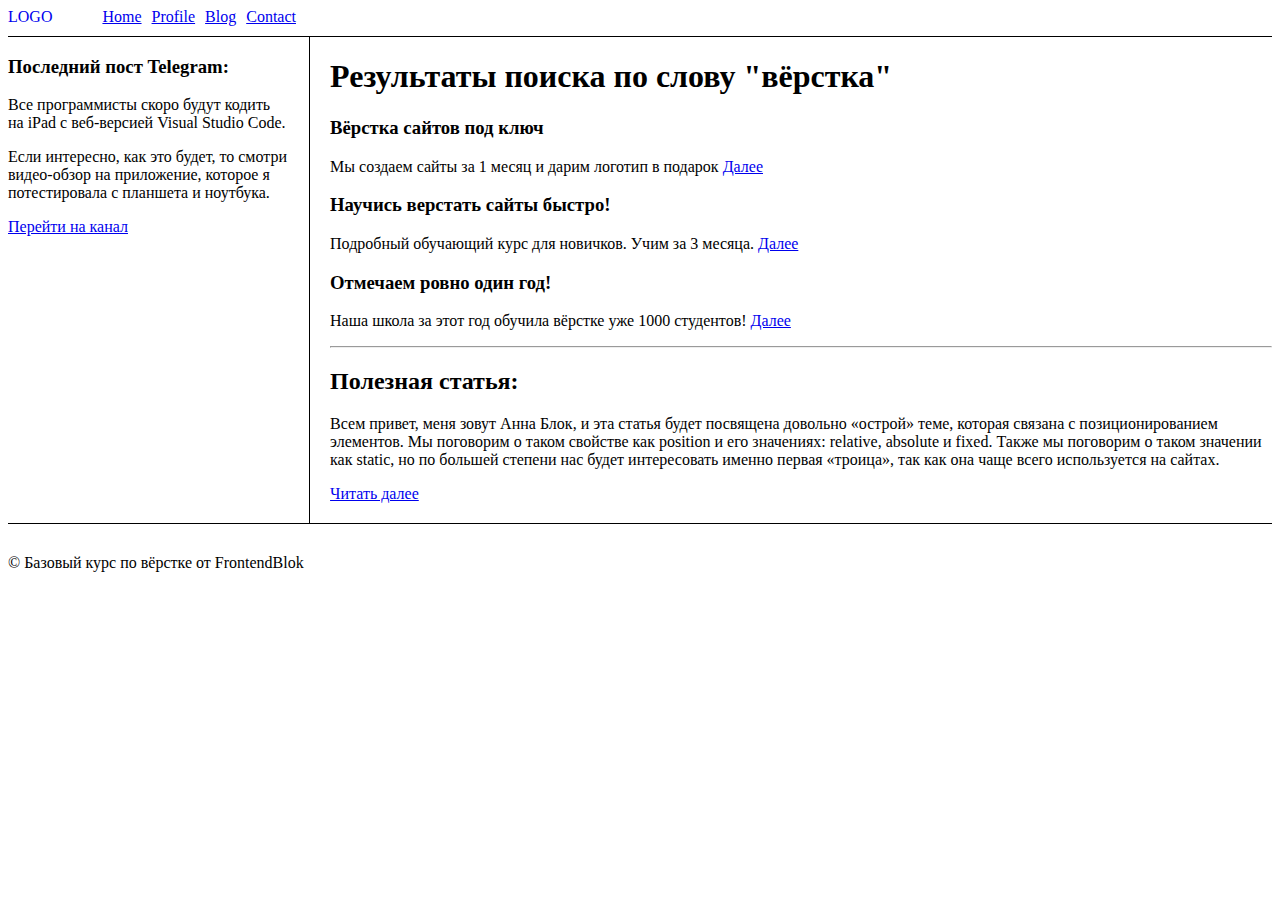
==== semantic.html @ 9fa81d76 "Add files" ====
<!DOCTYPE html>
<html lang="en">
<head>
    <meta charset="UTF-8">
    <meta http-equiv="X-UA-Compatible" content="IE=edge">
    <meta name="viewport" content="width=device-width, initial-scale=1.0">
    <title>Document</title>
    <style>
        .header {
            display: flex;
            border-bottom: 1px solid #000;
            padding-bottom: 10px;
        }
        .logo {
            margin-right: 50px;
            text-decoration: none;
        }
        ul {
            display: flex;
            list-style-type: none;
            padding-left: 0;
            margin: 0;
        }
        ul > li {
            margin-right: 10px;
        }
        .box {
            display: flex;
            margin-bottom: 30px;
            gap: 20px;
            border-bottom: 1px solid #000;
        }
        .aside {
            border-right: 1px solid #000;
            padding-right: 20px;
        }
        .post {
            padding-bottom: 20px;
        }
    </style>
</head>
<body>
    <header class="header">
        <a href="#" class="logo">LOGO</a>
        <nav>
            <ul>
                <li><a href="#">Home</a></li>
                <li><a href="#">Profile</a></li>
                <li><a href="#">Blog</a></li>
                <li><a href="#">Contact</a></li>
            </ul>
        </nav>
    </header>
    <div class="box">
        <aside class="aside">
            <h3>Последний пост Telegram:</h3>
            <p>
                Все программисты скоро будут кодить на iPad с веб-версией Visual Studio Code.
            </p>
            <p>
                Если интересно, как это будет, то смотри видео-обзор на приложение, которое я потестировала с планшета и ноутбука.
            </p>
            <a href="https://t.me/frontendblok/2906">Перейти на канал</a>
        </aside>
        <main>
            <h1>Результаты поиска по слову "вёрстка"</h1>
            <section>
                <h3>Вёрстка сайтов под ключ</h3>
                <p>Мы создаем сайты за 1 месяц и дарим логотип в подарок <a href="#">Далее</a></p>
            </section>
            <section>
                <h3>Научись верстать сайты быстро!</h3>
                <p>Подробный обучающий курс для новичков. Учим за 3 месяца. <a href="#">Далее</a></p>
            </section>
            <section>
                <h3>Отмечаем ровно один год!</h3>
                <p>Наша школа за этот год обучила вёрстке уже 1000 студентов! <a href="#">Далее</a></p>
            </section>
            <hr>
            <h2>Полезная статья:</h2>
            <article class="post">
                <p>
                    Всем привет, меня зовут Анна Блок, и эта статья будет посвящена довольно «острой» теме, которая связана с позиционированием элементов. Мы поговорим о таком свойстве как position и его значениях: relative, absolute и fixed. Также мы поговорим о таком значении как static, но по большей степени нас будет интересовать именно первая «троица», так как она чаще всего используется на сайтах.
                </p>
                <a href="#">Читать далее</a>
            </article>
        </main>
    </div>
    
    <footer>
        <p>&copy; Базовый курс по вёрстке от FrontendBlok</p>
    </footer>
</body>
</html>
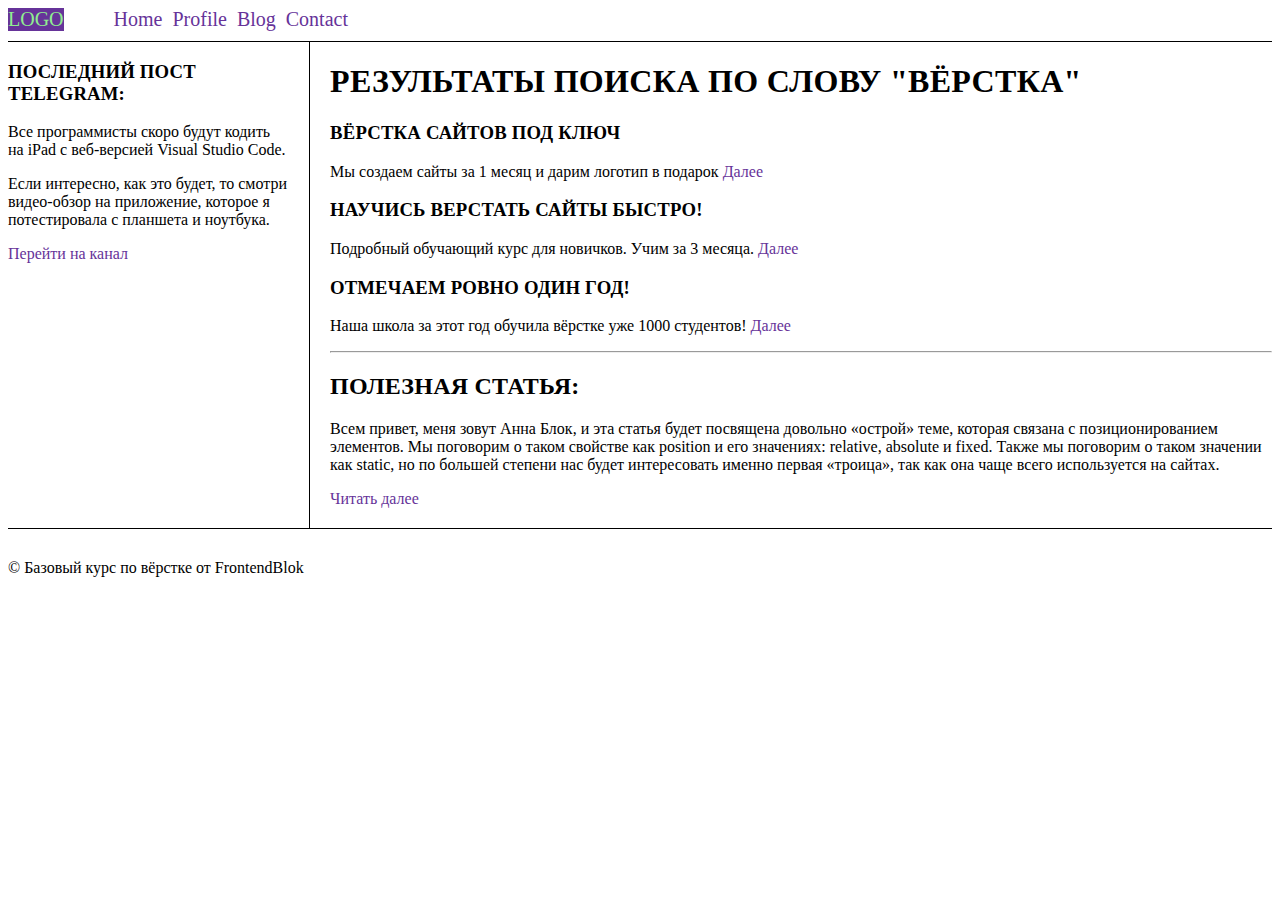
==== commit 4061550b: "Add files" ====
--- a/semantic.html
+++ b/semantic.html
@@ -5,41 +5,10 @@
     <meta http-equiv="X-UA-Compatible" content="IE=edge">
     <meta name="viewport" content="width=device-width, initial-scale=1.0">
     <title>Document</title>
-    <style>
-        .header {
-            display: flex;
-            border-bottom: 1px solid #000;
-            padding-bottom: 10px;
-        }
-        .logo {
-            margin-right: 50px;
-            text-decoration: none;
-        }
-        ul {
-            display: flex;
-            list-style-type: none;
-            padding-left: 0;
-            margin: 0;
-        }
-        ul > li {
-            margin-right: 10px;
-        }
-        .box {
-            display: flex;
-            margin-bottom: 30px;
-            gap: 20px;
-            border-bottom: 1px solid #000;
-        }
-        .aside {
-            border-right: 1px solid #000;
-            padding-right: 20px;
-        }
-        .post {
-            padding-bottom: 20px;
-        }
-    </style>
-</head>
-<body>
+    <link rel="stylesheet" href="styles/semantic.css">
+    <link rel="preconnect" href="https://fonts.googleapis.com">
+    <link rel="preconnect" href="https://fonts.gstatic.com" crossorigin>
+    <link href="https://fonts.googleapis.com/css2?family=Roboto:ital,wght@0,100;0,300;0,400;0,500;0,700;0,900;1,100;1,300;1,400;1,500;1,700;1,900&display=swap" rel="stylesheet">
     <header class="header">
         <a href="#" class="logo">LOGO</a>
         <nav>
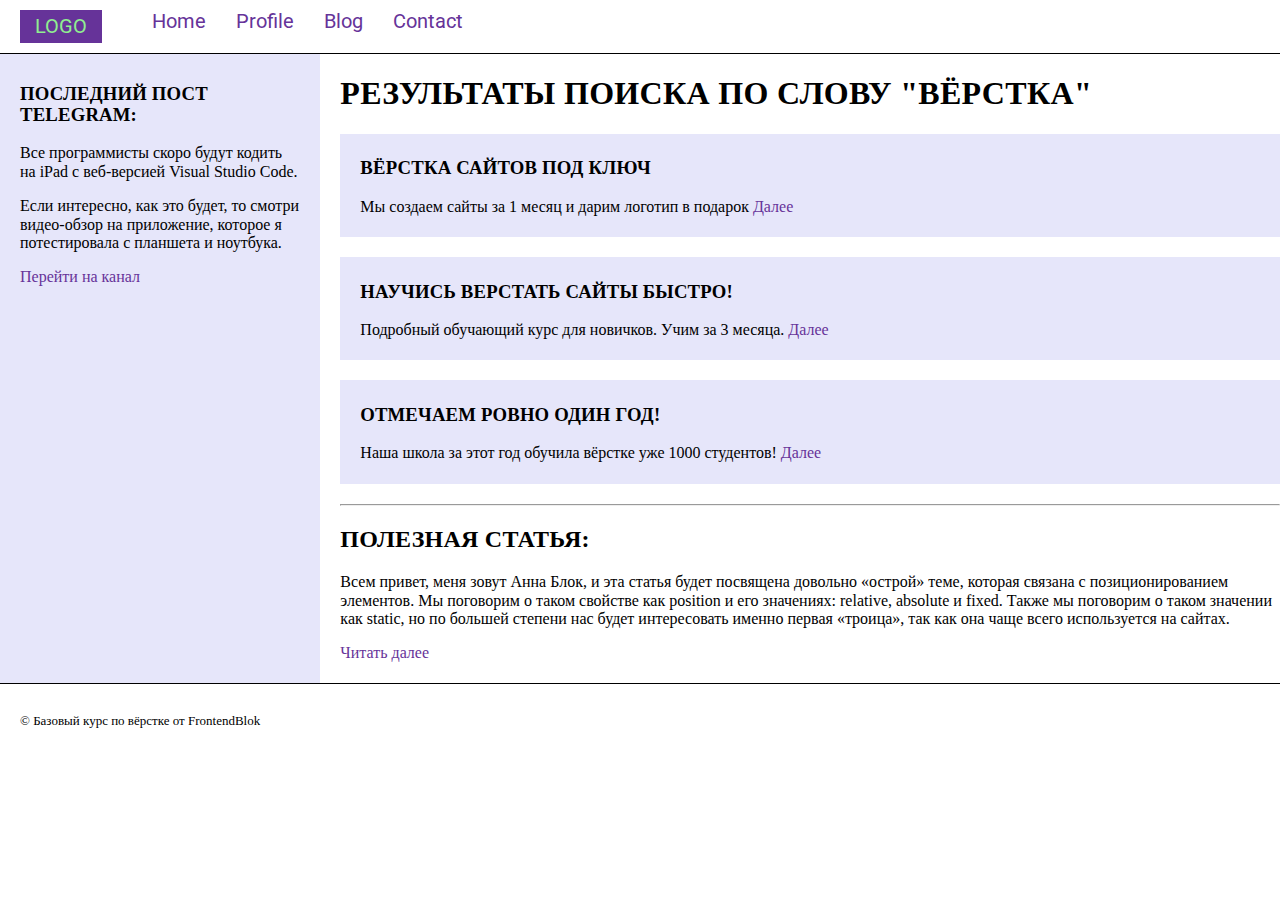
==== commit 58d935dd: "Add files" ====
--- a/semantic.html
+++ b/semantic.html
@@ -5,10 +5,9 @@
     <meta http-equiv="X-UA-Compatible" content="IE=edge">
     <meta name="viewport" content="width=device-width, initial-scale=1.0">
     <title>Document</title>
+    <link rel="stylesheet" href="fonts/Roboto-Bold.ttf">
     <link rel="stylesheet" href="styles/semantic.css">
-    <link rel="preconnect" href="https://fonts.googleapis.com">
-    <link rel="preconnect" href="https://fonts.gstatic.com" crossorigin>
-    <link href="https://fonts.googleapis.com/css2?family=Roboto:ital,wght@0,100;0,300;0,400;0,500;0,700;0,900;1,100;1,300;1,400;1,500;1,700;1,900&display=swap" rel="stylesheet">
+    <link rel="stylesheet" href="styles/normalize.css">
     <header class="header">
         <a href="#" class="logo">LOGO</a>
         <nav>
@@ -20,6 +19,7 @@
             </ul>
         </nav>
     </header>
+<body>
     <div class="box">
         <aside class="aside">
             <h3>Последний пост Telegram:</h3>
@@ -55,7 +55,6 @@
             </article>
         </main>
     </div>
-    
     <footer>
         <p>&copy; Базовый курс по вёрстке от FrontendBlok</p>
     </footer>
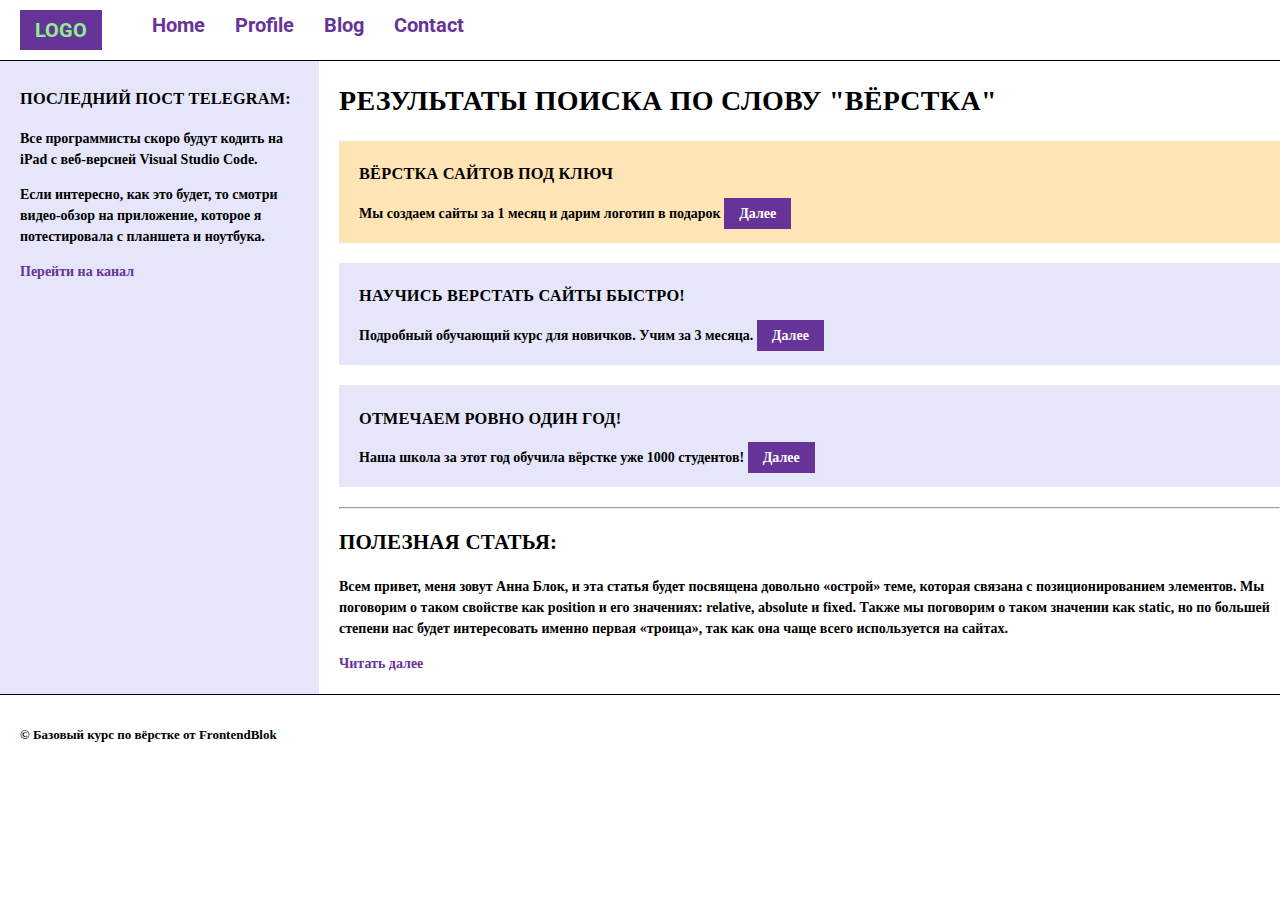
==== commit 9235969b: "Add files" ====
--- a/semantic.html
+++ b/semantic.html
@@ -33,17 +33,17 @@
         </aside>
         <main>
             <h1>Результаты поиска по слову "вёрстка"</h1>
-            <section>
+            <section class="section">
                 <h3>Вёрстка сайтов под ключ</h3>
-                <p>Мы создаем сайты за 1 месяц и дарим логотип в подарок <a href="#">Далее</a></p>
+                <p>Мы создаем сайты за 1 месяц и дарим логотип в подарок <a href="#" class="link">Далее</a></p>
             </section>
             <section>
                 <h3>Научись верстать сайты быстро!</h3>
-                <p>Подробный обучающий курс для новичков. Учим за 3 месяца. <a href="#">Далее</a></p>
+                <p>Подробный обучающий курс для новичков. Учим за 3 месяца. <a href="#" class="link">Далее</a></p>
             </section>
             <section>
                 <h3>Отмечаем ровно один год!</h3>
-                <p>Наша школа за этот год обучила вёрстке уже 1000 студентов! <a href="#">Далее</a></p>
+                <p>Наша школа за этот год обучила вёрстке уже 1000 студентов! <a href="#" class="link">Далее</a></p>
             </section>
             <hr>
             <h2>Полезная статья:</h2>
@@ -55,7 +55,7 @@
             </article>
         </main>
     </div>
-    <footer>
+    <footer class="footer">
         <p>&copy; Базовый курс по вёрстке от FrontendBlok</p>
     </footer>
 </body>
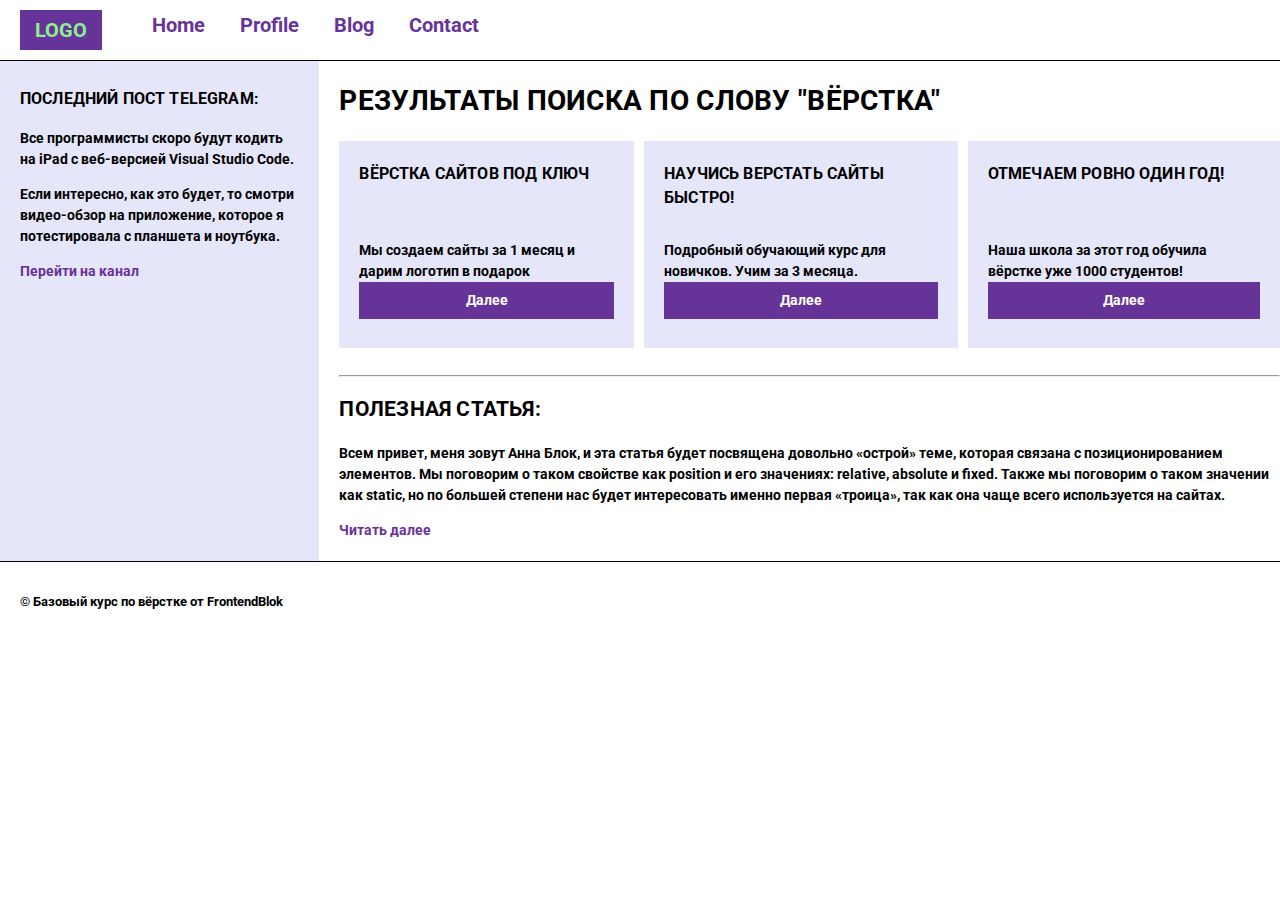
==== commit a6a1a6d0: "Add files" ====
--- a/semantic.html
+++ b/semantic.html
@@ -33,18 +33,20 @@
         </aside>
         <main>
             <h1>Результаты поиска по слову "вёрстка"</h1>
-            <section class="section">
-                <h3>Вёрстка сайтов под ключ</h3>
-                <p>Мы создаем сайты за 1 месяц и дарим логотип в подарок <a href="#" class="link">Далее</a></p>
-            </section>
-            <section>
-                <h3>Научись верстать сайты быстро!</h3>
-                <p>Подробный обучающий курс для новичков. Учим за 3 месяца. <a href="#" class="link">Далее</a></p>
-            </section>
-            <section>
-                <h3>Отмечаем ровно один год!</h3>
-                <p>Наша школа за этот год обучила вёрстке уже 1000 студентов! <a href="#" class="link">Далее</a></p>
-            </section>
+            <div class="results">
+                <section class="section">
+                    <h3>Вёрстка сайтов под ключ</h3>
+                    <p>Мы создаем сайты за 1 месяц и дарим логотип в подарок <a href="#" class="link">Далее</a></p>
+                </section>
+                <section class="section">
+                    <h3>Научись верстать сайты быстро!</h3>
+                    <p>Подробный обучающий курс для новичков. Учим за 3 месяца. <a href="#" class="link">Далее</a></p>
+                </section>
+                <section class="section">
+                    <h3>Отмечаем ровно один год!</h3>
+                    <p>Наша школа за этот год обучила вёрстке уже 1000 студентов! <a href="#" class="link">Далее</a></p>
+                </section>
+            </div>
             <hr>
             <h2>Полезная статья:</h2>
             <article class="post">
